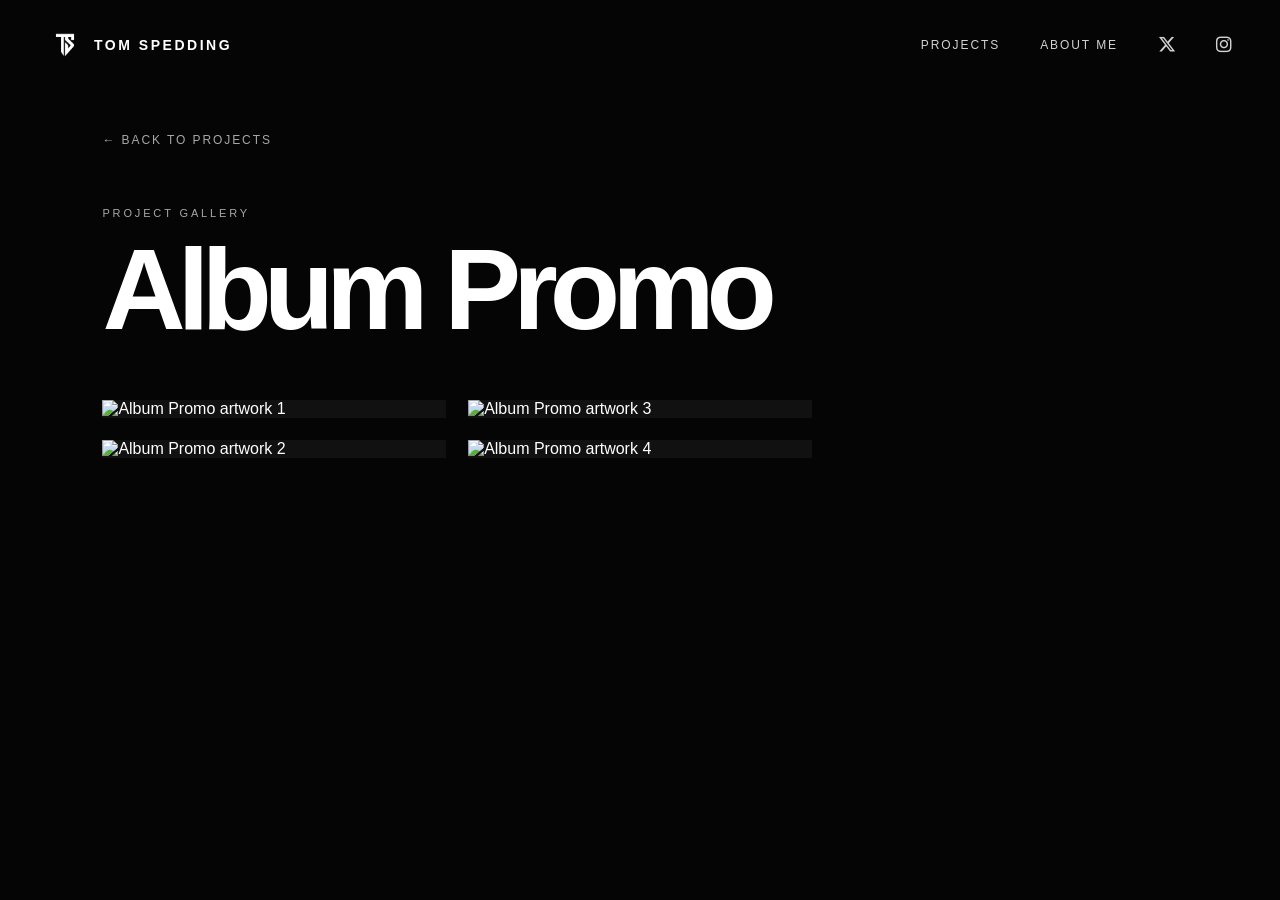
==== project-album-promo.html @ 85bfda6b "Initial portfolio" ====
<!DOCTYPE html>
<html lang="en">
<head>
  <link rel="stylesheet" href="style.css">
  <link rel="stylesheet" href="https://cdnjs.cloudflare.com/ajax/libs/font-awesome/6.7.2/css/all.min.css">
  <meta charset="UTF-8" />
  <meta name="viewport" content="width=device-width, initial-scale=1.0" />
  <title>Album Promo — TSDZGN</title>
  <link rel="stylesheet" href="style.css" />
</head>
<body>
   <header class="nav">
    <a href="index.html" class="logo">
    <img src="assets/logo.png" alt="Tom Spedding Logo">
    <span>TOM SPEDDING</span>
</a>
    <nav class="nav-links">
      <a href="index.html#projects">Projects</a>
      <a href="index.html#about">About Me</a>
     <a href="https://x.com/tomspdn" target="_blank" aria-label="X profile" class="social">
    <i class="fa-brands fa-x-twitter"></i>
</a>

<a href="https://www.instagram.com/tsdzgn/?hl=en" target="_blank" aria-label="Instagram profile" class="social">
    <i class="fa-brands fa-instagram"></i>
</a>
    </nav>
  </header>


  <main class="gallery-page">
    <a class="back-link" href="index.html#projects">← Back to projects</a>
    <p class="eyebrow">Project Gallery</p>
    <h1>Album Promo</h1>

    <div class="project-gallery">
      <!-- Replace these placeholder image URLs with your artwork paths, e.g. assets/album-promo-01.jpg -->
      <img src="https://picsum.photos/1200/1500?random=1" alt="Album Promo artwork 1" />
      <img src="https://picsum.photos/1200/1500?random=2" alt="Album Promo artwork 2" />
      <img src="https://picsum.photos/1200/1500?random=3" alt="Album Promo artwork 3" />
      <img src="https://picsum.photos/1200/1500?random=4" alt="Album Promo artwork 4" />
    </div>
  </main>
</body>
</html>
---- style.css ----
* { box-sizing: border-box; margin: 0; padding: 0; }
html { scroll-behavior: smooth; }
body {
  font-family: Arial, Helvetica, sans-serif;
  background: #050505;
  color: white;
}
a { color: inherit; text-decoration: none; 
}

body {
  -webkit-user-select: none;
  -moz-user-select: none;
  -ms-user-select: none;
  user-select: none;
}

.nav {
  position: fixed;
  top: 0;
  left: 0;
  width: 100%;
  box-sizing: border-box;
  z-index: 20;
  display: flex;
  justify-content: space-between;
  align-items: center;
  padding: 28px 48px;
  color: white;
  background: transparent;
}
.logo {
  display: flex;
  align-items: center;
  gap: 12px;

  font-weight: 800;
  letter-spacing: .18em;
  font-size: 14px;

  color: white;
  text-decoration: none;
}

.logo img {
  width: 34px;
  height: 34px;
  object-fit: contain;
  display: block;
}

.nav-links {
  display: flex;
  align-items: center;
  gap: 40px;
  font-size: 12px;
  text-transform: uppercase;
  letter-spacing: .16em;
}

.nav-links a {
  opacity: .82;
  transition: opacity .25s ease;
}

.nav-links a:hover {
  opacity: 1;
}

.social {
  font-size: 18px;
  letter-spacing: 0;
}

.social img {
  width: 18px;
  height: 18px;
  display: block;
}

.nav,
.logo,
.nav-links,
.nav-links a,
.social {
  backface-visibility: hidden;
  transform: translateZ(0);
}

.nav a:focus,
.nav a:active {
  outline: none;
}

.hero {
  position: relative;
  min-height: 100vh;
  display: flex;
  align-items: flex-end;
  padding: 0 8vw 11vh;
  overflow: hidden;
}
.hero-bg {
  position: absolute;
  inset: 0;
  overflow: hidden;
  z-index: -2;
}

.hero-slide {
  position: absolute;
  inset: 0;
  background-size: cover;
  background-position: center;
  opacity: 0;
  transform: scale(1.04);
  transition: opacity 2s ease;
}

.hero-slide::after {
  content: "";
  position: absolute;
  inset: 0;
  background: linear-gradient(90deg, rgba(0,0,0,.9), rgba(0,0,0,.25));
}

.hero-slide.active {
  opacity: 1;
}}
.grain {
  position: absolute;
  inset: 0;
  background: radial-gradient(circle at center, transparent 0, rgba(0,0,0,.55) 72%);
  z-index: -1;
}
.hero-content { max-width: 820px; }
.eyebrow {
  font-size: 11px;
  letter-spacing: .26em;
  text-transform: uppercase;
  color: rgba(255,255,255,.65);
  margin-bottom: 20px;
}
h1 {
  font-size: clamp(54px, 9vw, 132px);
  line-height: .88;
  letter-spacing: -.07em;
  max-width: 1000px;
}
.hero-copy {
  margin-top: 28px;
  max-width: 520px;
  color: rgba(255,255,255,.72);
  font-size: 18px;
  line-height: 1.6;
}
.button {
  display: inline-block;
  margin-top: 34px;
  border: 1px solid rgba(255,255,255,.5);
  padding: 15px 22px;
  border-radius: 999px;
  text-transform: uppercase;
  letter-spacing: .14em;
  font-size: 11px;

  background: transparent;
  color: white;
  text-decoration: none;

  transition: all .35s ease;
}

.button:hover {
  background: white;
  color: #101010;
  border-color: white;
}

.projects-section, .about-section {
  padding: 130px 8vw;
  background: #060505;
}
.section-heading {
  display: flex;
  justify-content: space-between;
  align-items: end;
  margin-bottom: 44px;
}
h2 {
  font-size: clamp(42px, 7vw, 94px);
  letter-spacing: -.06em;
}
.editorial-grid {
  display: grid;
  grid-template-columns: repeat(2, 1fr);
  gap: 22px;
}

.project-card {
  position: relative;
  display: block;
  height: 420px;
  overflow: hidden;
  background: #111;
  border: 1px solid rgba(255,255,255,.16);
  color: white;
}

.project-card img {
  width: 100%;
  height: 100%;
  object-fit: cover;
  filter: grayscale(100%);
  opacity: .65;
  transform: scale(1.03);
  transition: filter .6s ease, opacity .6s ease, transform .6s ease;
}

.project-card:hover img {
  filter: grayscale(0%);
  opacity: 1;
  transform: scale(1.07);
}

.project-card::after {
  content: "";
  position: absolute;
  inset: 0;
  background: linear-gradient(180deg, transparent 45%, rgba(0,0,0,.85));
  z-index: 1;
}

.project-info {
  position: absolute;
  left: 28px;
  bottom: 28px;
  z-index: 2;
}

.project-info small {
  display: block;
  margin-bottom: 10px;
  font-size: 11px;
  letter-spacing: .22em;
  text-transform: uppercase;
  color: rgba(255,255,255,.65);
}

.project-info span {
  display: block;
  font-size: 32px;
  letter-spacing: -.05em;
}

.branding-card {
  background: linear-gradient(135deg, #161616, #070707);
}

.branding-placeholder {
  height: 100%;
  padding: 28px;
  display: flex;
  flex-direction: column;
  justify-content: flex-end;
}

.poster-card {
  grid-column: span 1;
}

.gallery-page {
  padding: 130px 8vw;
}
.back-link {
  display: inline-block;
  margin-bottom: 60px;
  color: rgba(255,255,255,.65);
  text-transform: uppercase;
  letter-spacing: .16em;
  font-size: 12px;
}
.project-gallery {
  columns: 3 280px;
  column-gap: 22px;
  max-width: 1400px;
  margin: 60px auto 0;
}

.project-gallery img {
  width: 100%;
  height: auto;
  display: block;
  margin-bottom: 22px;
  break-inside: avoid;
  background: #111;
}
}

@media (max-width: 760px) {
  .editorial-grid,
  .gallery-grid {
    grid-template-columns: 1fr;
  }

  .project-card {
    height: 360px;
  }
}
---- style.css ----
* { box-sizing: border-box; margin: 0; padding: 0; }
html { scroll-behavior: smooth; }
body {
  font-family: Arial, Helvetica, sans-serif;
  background: #050505;
  color: white;
}
a { color: inherit; text-decoration: none; 
}

body {
  -webkit-user-select: none;
  -moz-user-select: none;
  -ms-user-select: none;
  user-select: none;
}

.nav {
  position: fixed;
  top: 0;
  left: 0;
  width: 100%;
  box-sizing: border-box;
  z-index: 20;
  display: flex;
  justify-content: space-between;
  align-items: center;
  padding: 28px 48px;
  color: white;
  background: transparent;
}
.logo {
  display: flex;
  align-items: center;
  gap: 12px;

  font-weight: 800;
  letter-spacing: .18em;
  font-size: 14px;

  color: white;
  text-decoration: none;
}

.logo img {
  width: 34px;
  height: 34px;
  object-fit: contain;
  display: block;
}

.nav-links {
  display: flex;
  align-items: center;
  gap: 40px;
  font-size: 12px;
  text-transform: uppercase;
  letter-spacing: .16em;
}

.nav-links a {
  opacity: .82;
  transition: opacity .25s ease;
}

.nav-links a:hover {
  opacity: 1;
}

.social {
  font-size: 18px;
  letter-spacing: 0;
}

.social img {
  width: 18px;
  height: 18px;
  display: block;
}

.nav,
.logo,
.nav-links,
.nav-links a,
.social {
  backface-visibility: hidden;
  transform: translateZ(0);
}

.nav a:focus,
.nav a:active {
  outline: none;
}

.hero {
  position: relative;
  min-height: 100vh;
  display: flex;
  align-items: flex-end;
  padding: 0 8vw 11vh;
  overflow: hidden;
}
.hero-bg {
  position: absolute;
  inset: 0;
  overflow: hidden;
  z-index: -2;
}

.hero-slide {
  position: absolute;
  inset: 0;
  background-size: cover;
  background-position: center;
  opacity: 0;
  transform: scale(1.04);
  transition: opacity 2s ease;
}

.hero-slide::after {
  content: "";
  position: absolute;
  inset: 0;
  background: linear-gradient(90deg, rgba(0,0,0,.9), rgba(0,0,0,.25));
}

.hero-slide.active {
  opacity: 1;
}}
.grain {
  position: absolute;
  inset: 0;
  background: radial-gradient(circle at center, transparent 0, rgba(0,0,0,.55) 72%);
  z-index: -1;
}
.hero-content { max-width: 820px; }
.eyebrow {
  font-size: 11px;
  letter-spacing: .26em;
  text-transform: uppercase;
  color: rgba(255,255,255,.65);
  margin-bottom: 20px;
}
h1 {
  font-size: clamp(54px, 9vw, 132px);
  line-height: .88;
  letter-spacing: -.07em;
  max-width: 1000px;
}
.hero-copy {
  margin-top: 28px;
  max-width: 520px;
  color: rgba(255,255,255,.72);
  font-size: 18px;
  line-height: 1.6;
}
.button {
  display: inline-block;
  margin-top: 34px;
  border: 1px solid rgba(255,255,255,.5);
  padding: 15px 22px;
  border-radius: 999px;
  text-transform: uppercase;
  letter-spacing: .14em;
  font-size: 11px;

  background: transparent;
  color: white;
  text-decoration: none;

  transition: all .35s ease;
}

.button:hover {
  background: white;
  color: #101010;
  border-color: white;
}

.projects-section, .about-section {
  padding: 130px 8vw;
  background: #060505;
}
.section-heading {
  display: flex;
  justify-content: space-between;
  align-items: end;
  margin-bottom: 44px;
}
h2 {
  font-size: clamp(42px, 7vw, 94px);
  letter-spacing: -.06em;
}
.editorial-grid {
  display: grid;
  grid-template-columns: repeat(2, 1fr);
  gap: 22px;
}

.project-card {
  position: relative;
  display: block;
  height: 420px;
  overflow: hidden;
  background: #111;
  border: 1px solid rgba(255,255,255,.16);
  color: white;
}

.project-card img {
  width: 100%;
  height: 100%;
  object-fit: cover;
  filter: grayscale(100%);
  opacity: .65;
  transform: scale(1.03);
  transition: filter .6s ease, opacity .6s ease, transform .6s ease;
}

.project-card:hover img {
  filter: grayscale(0%);
  opacity: 1;
  transform: scale(1.07);
}

.project-card::after {
  content: "";
  position: absolute;
  inset: 0;
  background: linear-gradient(180deg, transparent 45%, rgba(0,0,0,.85));
  z-index: 1;
}

.project-info {
  position: absolute;
  left: 28px;
  bottom: 28px;
  z-index: 2;
}

.project-info small {
  display: block;
  margin-bottom: 10px;
  font-size: 11px;
  letter-spacing: .22em;
  text-transform: uppercase;
  color: rgba(255,255,255,.65);
}

.project-info span {
  display: block;
  font-size: 32px;
  letter-spacing: -.05em;
}

.branding-card {
  background: linear-gradient(135deg, #161616, #070707);
}

.branding-placeholder {
  height: 100%;
  padding: 28px;
  display: flex;
  flex-direction: column;
  justify-content: flex-end;
}

.poster-card {
  grid-column: span 1;
}

.gallery-page {
  padding: 130px 8vw;
}
.back-link {
  display: inline-block;
  margin-bottom: 60px;
  color: rgba(255,255,255,.65);
  text-transform: uppercase;
  letter-spacing: .16em;
  font-size: 12px;
}
.project-gallery {
  columns: 3 280px;
  column-gap: 22px;
  max-width: 1400px;
  margin: 60px auto 0;
}

.project-gallery img {
  width: 100%;
  height: auto;
  display: block;
  margin-bottom: 22px;
  break-inside: avoid;
  background: #111;
}
}

@media (max-width: 760px) {
  .editorial-grid,
  .gallery-grid {
    grid-template-columns: 1fr;
  }

  .project-card {
    height: 360px;
  }
}
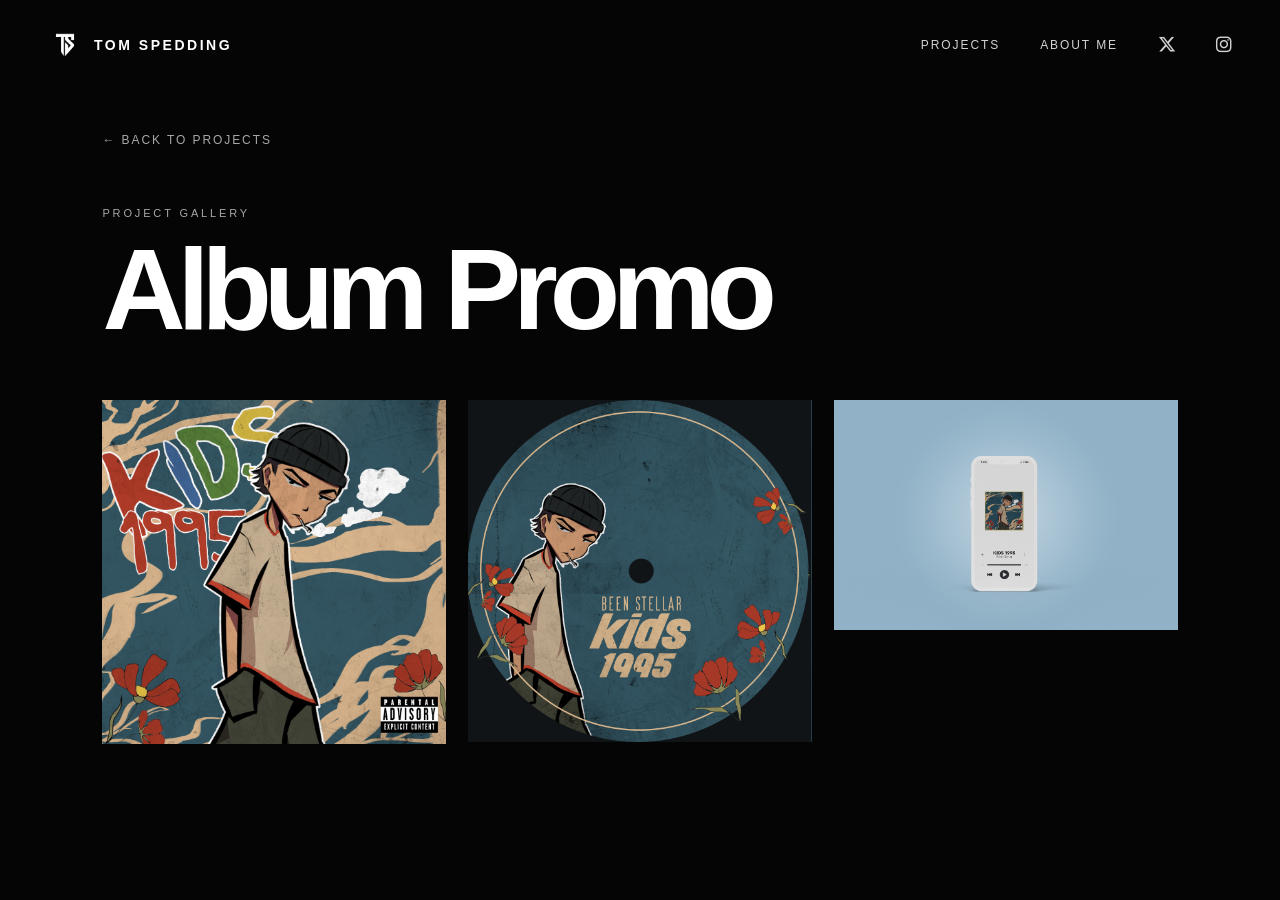
==== commit 77d50649: "Added album project pics" ====
--- a/project-album-promo.html
+++ b/project-album-promo.html
@@ -34,12 +34,11 @@
     <h1>Album Promo</h1>
 
     <div class="project-gallery">
-      <!-- Replace these placeholder image URLs with your artwork paths, e.g. assets/album-promo-01.jpg -->
-      <img src="https://picsum.photos/1200/1500?random=1" alt="Album Promo artwork 1" />
-      <img src="https://picsum.photos/1200/1500?random=2" alt="Album Promo artwork 2" />
-      <img src="https://picsum.photos/1200/1500?random=3" alt="Album Promo artwork 3" />
-      <img src="https://picsum.photos/1200/1500?random=4" alt="Album Promo artwork 4" />
-    </div>
+                 <img src="assets/Album Project/Cover.png" alt="">
+                 <img src="assets/Album Project/disc.png" alt="">
+                 <img src="assets/Album Project/Social Media Mockup.png" alt="">
+                 <img src="assets/Album Project/Vinyl.png" alt="">
+               
   </main>
 </body>
 </html>
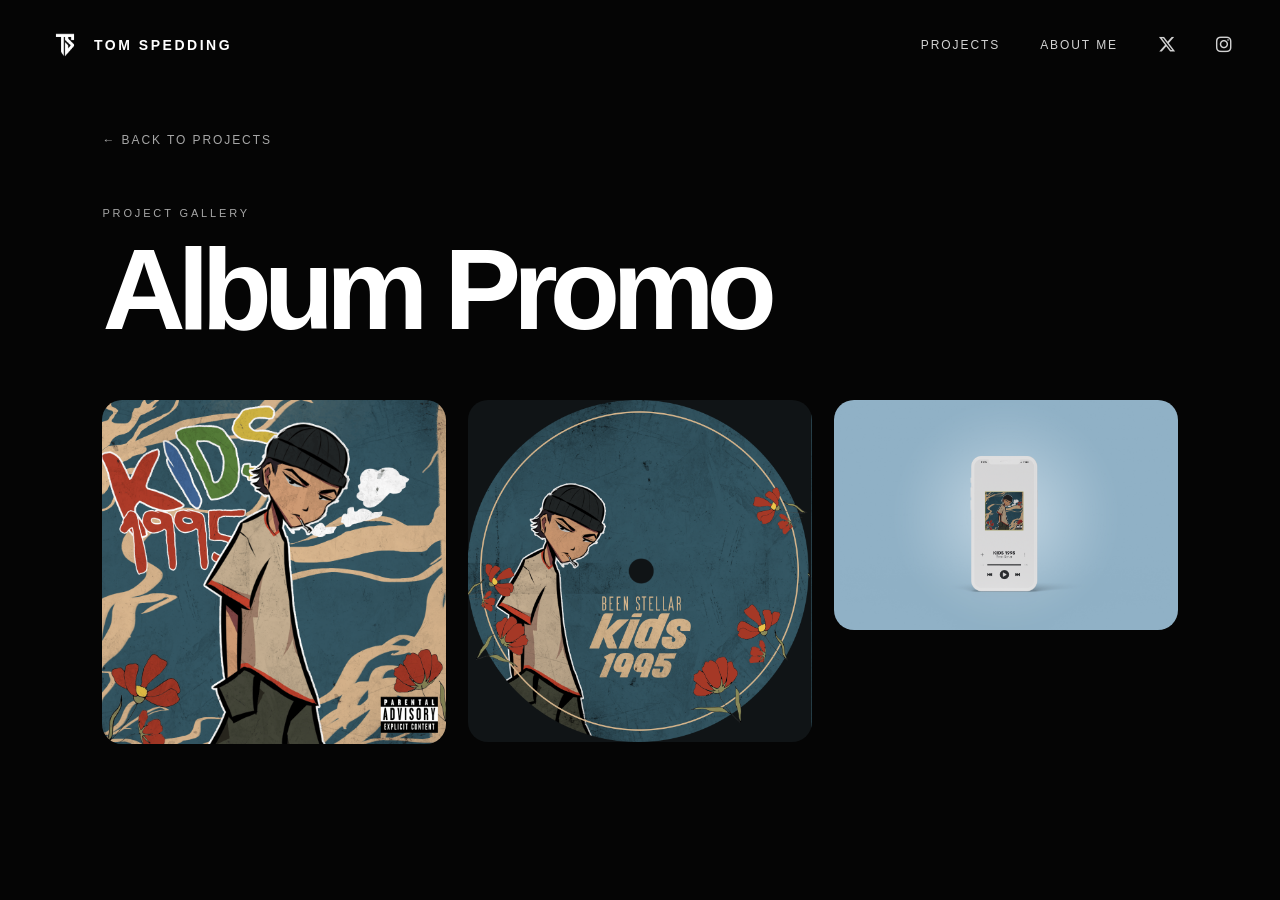
==== commit 558f77c4: "Lightbox changes" ====
--- a/project-album-promo.html
+++ b/project-album-promo.html
@@ -40,5 +40,10 @@
                  <img src="assets/Album Project/Vinyl.png" alt="">
                
   </main>
+  <div class="lightbox" id="lightbox">
+  <img src="" alt="">
+</div>
+
+<script src="script.js"></script>
 </body>
 </html>
--- a/style.css
+++ b/style.css
@@ -126,7 +126,7 @@
 
 .hero-slide.active {
   opacity: 1;
-}}
+}
 .grain {
   position: absolute;
   inset: 0;
@@ -204,6 +204,7 @@
   overflow: hidden;
   background: #111;
   border: 1px solid rgba(255,255,255,.16);
+  border-radius: 25px;
   color: white;
 }
 
@@ -294,7 +295,47 @@
   margin-bottom: 22px;
   break-inside: avoid;
   background: #111;
-}
+  border-radius: 20px;
+  cursor: zoom-in;
+}
+
+.lightbox {
+  position: fixed;
+  inset: 0;
+  z-index: 9999;
+  display: flex;
+  align-items: center;
+  justify-content: center;
+  padding: 40px;
+
+  background: rgba(0,0,0,.45);
+  backdrop-filter: blur(8px);
+
+  opacity: 0;
+  visibility: hidden;
+  transition: opacity .35s ease, visibility .35s ease;
+}
+
+.lightbox.active {
+  opacity: 1;
+  visibility: visible;
+}
+
+.lightbox img {
+  width: auto;
+  height: auto;
+  max-width: 80vw;
+  max-height: 80vh;
+  object-fit: contain;
+  border-radius: 12px;
+  cursor: zoom-out;
+
+  transform: scale(.94);
+  transition: transform .35s ease;
+}
+
+.lightbox.active img {
+  transform: scale(1);
 }
 
 @media (max-width: 760px) {
--- a/style.css
+++ b/style.css
@@ -126,7 +126,7 @@
 
 .hero-slide.active {
   opacity: 1;
-}}
+}
 .grain {
   position: absolute;
   inset: 0;
@@ -204,6 +204,7 @@
   overflow: hidden;
   background: #111;
   border: 1px solid rgba(255,255,255,.16);
+  border-radius: 25px;
   color: white;
 }
 
@@ -294,7 +295,47 @@
   margin-bottom: 22px;
   break-inside: avoid;
   background: #111;
-}
+  border-radius: 20px;
+  cursor: zoom-in;
+}
+
+.lightbox {
+  position: fixed;
+  inset: 0;
+  z-index: 9999;
+  display: flex;
+  align-items: center;
+  justify-content: center;
+  padding: 40px;
+
+  background: rgba(0,0,0,.45);
+  backdrop-filter: blur(8px);
+
+  opacity: 0;
+  visibility: hidden;
+  transition: opacity .35s ease, visibility .35s ease;
+}
+
+.lightbox.active {
+  opacity: 1;
+  visibility: visible;
+}
+
+.lightbox img {
+  width: auto;
+  height: auto;
+  max-width: 80vw;
+  max-height: 80vh;
+  object-fit: contain;
+  border-radius: 12px;
+  cursor: zoom-out;
+
+  transform: scale(.94);
+  transition: transform .35s ease;
+}
+
+.lightbox.active img {
+  transform: scale(1);
 }
 
 @media (max-width: 760px) {
